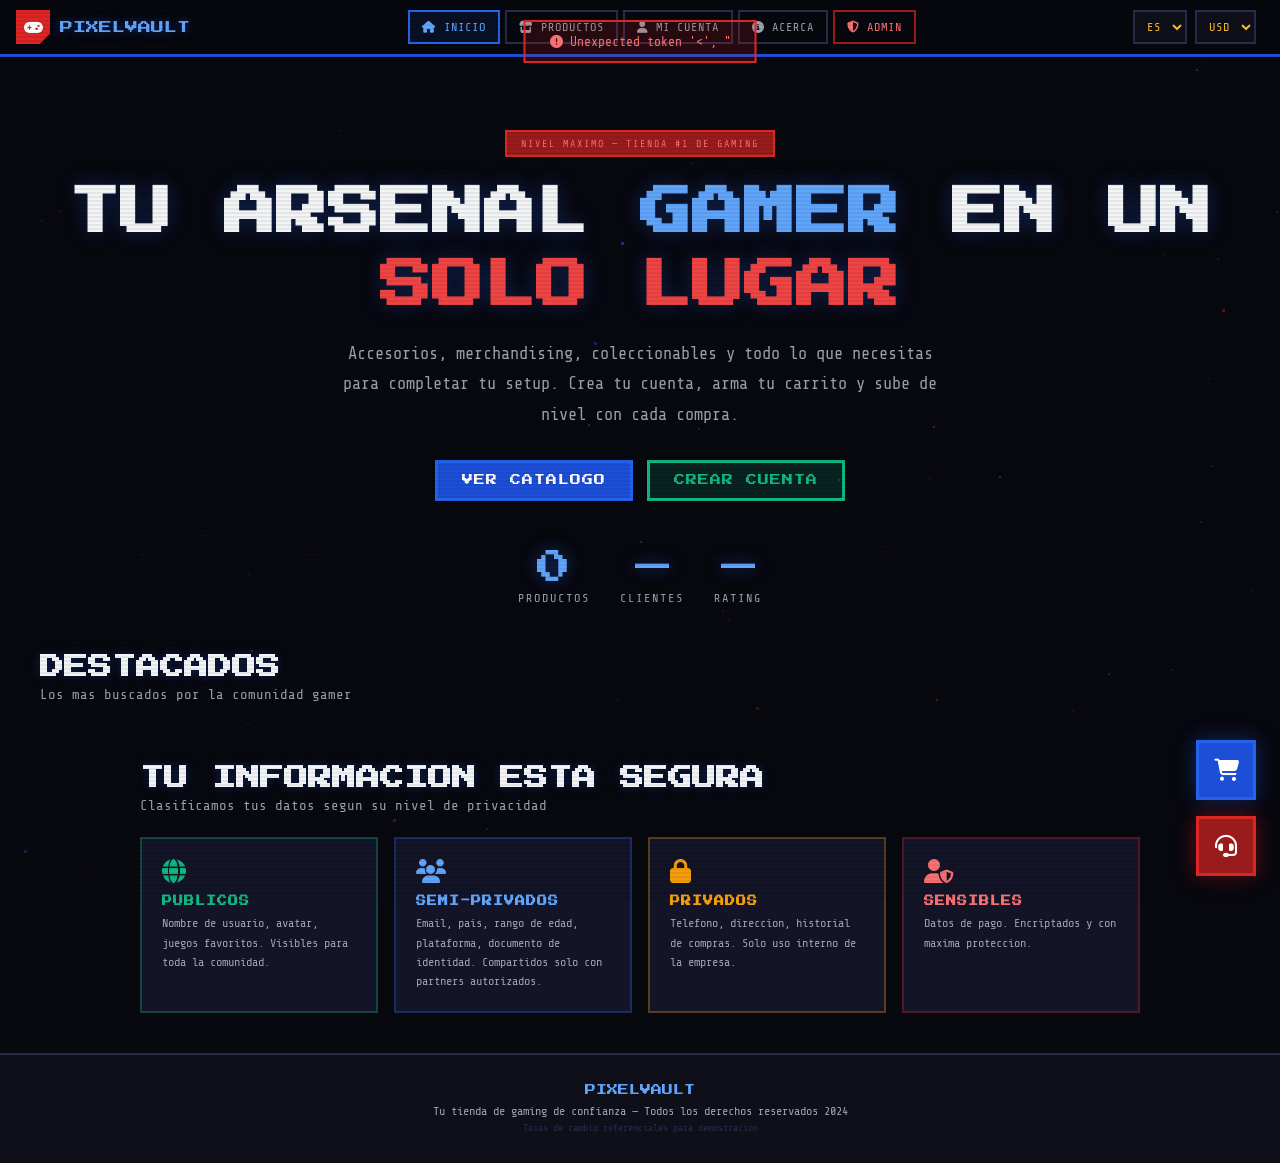
==== index.html @ 4f183993 "First Commit" ====
<!DOCTYPE html>
<html lang="es">
<head>
<meta charset="UTF-8">
<meta name="viewport" content="width=device-width, initial-scale=1.0">
<title>PixelVault — Gaming Merch Store</title>
<link href="https://fonts.googleapis.com/css2?family=Press+Start+2P&family=Share+Tech+Mono&display=swap" rel="stylesheet">
<link rel="stylesheet" href="https://cdnjs.cloudflare.com/ajax/libs/font-awesome/6.5.0/css/all.min.css">
<link rel="stylesheet" href="assets/css/styles.css">
</head>
<body data-page="home">

<canvas id="bgCanvas"></canvas>
<div class="scanlines"></div>

<!-- NAVEGACION -->
<nav>
  <div class="nav-inner">
    <div class="nav-logo" onclick="showSection('home')">
      <div class="nav-logo-icon"><i class="fas fa-gamepad"></i></div>
      <span class="nav-logo-text">PIXELVAULT</span>
    </div>
    <div class="nav-links">
      <button class="nav-btn active" onclick="showSection('home')" id="nav-home"><i class="fas fa-home"></i> <span data-i18n="nav_home">Inicio</span></button>
      <button class="nav-btn" onclick="showSection('products')" id="nav-products"><i class="fas fa-store"></i> <span data-i18n="nav_products">Productos</span></button>
      <button class="nav-btn" onclick="showSection('auth')" id="nav-auth"><i class="fas fa-user"></i> <span data-i18n="nav_account">Mi Cuenta</span></button>
      <button class="nav-btn" onclick="showSection('about')" id="nav-about"><i class="fas fa-circle-info"></i> <span data-i18n="nav_about">Acerca</span></button>
      <button class="nav-btn admin-btn" onclick="showSection('admin')" id="nav-admin"><i class="fas fa-shield-halved"></i> <span data-i18n="nav_admin">Admin</span></button>
    </div>
    <div class="nav-right">
      <select class="currency-select" id="langSelect" title="Idioma / Language" onchange="setLang(this.value)">
        <option value="es">ES</option>
        <option value="en">EN</option>
      </select>
      <select class="currency-select" id="currencySelect" title="Moneda de visualizacion" onchange="onCurrencyChange(this.value)"></select>
      <div id="navUserArea"></div>
    </div>
  </div>
</nav>

<!-- HOME -->
<section class="section active" id="sec-home">
  <div class="hero">
    <div class="hero-badge" data-i18n="hero_badge">NIVEL MAXIMO — TIENDA #1 DE GAMING</div>
    <h1><span data-i18n="hero_title_1">TU ARSENAL</span> <span class="blue" data-i18n="hero_title_gamer">GAMER</span> <span data-i18n="hero_title_2">EN UN</span> <span class="red" data-i18n="hero_title_solo">SOLO LUGAR</span></h1>
    <p class="hero-sub" data-i18n="hero_sub">Accesorios, merchandising, coleccionables y todo lo que necesitas para completar tu setup. Crea tu cuenta, arma tu carrito y sube de nivel con cada compra.</p>
    <div class="hero-actions">
      <button class="btn-primary" onclick="showSection('products')"><span data-i18n="hero_catalog">VER CATALOGO</span></button>
      <button class="btn-green" onclick="goToRegister()"><span data-i18n="hero_register">CREAR CUENTA</span></button>
    </div>
    <div class="stats-row">
      <div class="stat-item"><div class="stat-num" id="stat-products">0</div><div class="stat-label" data-i18n="stat_products">Productos</div></div>
      <div class="stat-item"><div class="stat-num" id="stat-clients">&mdash;</div><div class="stat-label" data-i18n="stat_clients">Clientes</div></div>
      <div class="stat-item"><div class="stat-num" id="stat-rating">&mdash;</div><div class="stat-label" data-i18n="stat_rating">Rating</div></div>
    </div>
  </div>
  <div class="featured">
    <h2 class="section-title" data-i18n="featured">DESTACADOS</h2>
    <p class="section-sub" data-i18n="featured_sub">Los mas buscados por la comunidad gamer</p>
    <div class="products-grid" id="featured-grid"></div>
  </div>
  <div class="privacy-section">
    <h2 class="section-title" data-i18n="privacy_title">TU INFORMACION ESTA SEGURA</h2>
    <p class="section-sub" data-i18n="privacy_sub">Clasificamos tus datos segun su nivel de privacidad</p>
    <div class="privacy-grid">
      <div class="privacy-card public"><div class="privacy-icon" style="color:#10B981;"><i class="fas fa-globe"></i></div><h4 data-i18n="privacy_public_t">PUBLICOS</h4><p data-i18n="privacy_public_d">Nombre de usuario, avatar, juegos favoritos. Visibles para toda la comunidad.</p></div>
      <div class="privacy-card semi"><div class="privacy-icon" style="color:var(--blue-g);"><i class="fas fa-users"></i></div><h4 data-i18n="privacy_semi_t">SEMI-PRIVADOS</h4><p data-i18n="privacy_semi_d">Email, pais, rango de edad, plataforma, documento de identidad. Compartidos solo con partners autorizados.</p></div>
      <div class="privacy-card private"><div class="privacy-icon" style="color:#F59E0B;"><i class="fas fa-lock"></i></div><h4 data-i18n="privacy_private_t">PRIVADOS</h4><p data-i18n="privacy_private_d">Telefono, direccion, historial de compras. Solo uso interno de la empresa.</p></div>
      <div class="privacy-card sensitive"><div class="privacy-icon" style="color:var(--red-g);"><i class="fas fa-user-shield"></i></div><h4 data-i18n="privacy_sensitive_t">SENSIBLES</h4><p data-i18n="privacy_sensitive_d">Datos de pago. Encriptados y con maxima proteccion.</p></div>
    </div>
  </div>
</section>

<!-- CARRITO FLOTANTE -->
<button class="cart-toggle" id="cartToggle" aria-label="Abrir carrito">
  <i class="fas fa-cart-shopping"></i>
  <span class="cart-badge" id="cartBadge" style="display:none;">0</span>
</button>
<div class="cart-window" id="cartWindow">
  <div class="cart-header">
    <h4><i class="fas fa-cart-shopping"></i> <span data-i18n="cart_title">MI CARRITO</span> <span class="items-count" id="cartCountLbl"></span></h4>
    <button class="chat-close" id="cartClose"><i class="fas fa-xmark"></i></button>
  </div>
  <div class="cart-body" id="cartBody"></div>
  <div class="cart-footer" id="cartFooter"></div>
</div>

<!-- CHATBOT -->
<button class="chat-toggle" id="chatToggle" aria-label="Abrir chat">
  <i class="fas fa-headset"></i>
  <div class="badge" id="chatBadge" style="display:none;">1</div>
</button>
<div class="chat-window" id="chatWindow" role="dialog">
  <div class="chat-header">
    <div class="chat-header-left">
      <div class="chat-avatar"><i class="fas fa-robot"></i></div>
      <div class="chat-header-info"><h4>VAULT-BOT</h4><p><i class="fas fa-circle" style="font-size:7px;color:#10B981;margin-right:4px;"></i><span data-i18n="chat_online">En linea</span></p></div>
    </div>
    <div class="chat-header-actions">
      <button class="chat-rate-btn" id="chatRateBtn" title="Calificar atencion"><i class="fas fa-star"></i></button>
      <button class="chat-close" id="chatClose"><i class="fas fa-xmark"></i></button>
    </div>
  </div>
  <div class="chat-messages" id="chatMessages"></div>
  <div class="rating-area" id="ratingArea"></div>
  <div class="chat-input-area">
    <input type="text" class="chat-input" id="chatInput" placeholder="Escribe tu mensaje..." autocomplete="off">
    <button class="chat-send" id="chatSend"><i class="fas fa-paper-plane"></i></button>
  </div>
</div>

<footer>
  <div class="footer-brand">PIXELVAULT</div>
  <p data-i18n="footer_slogan">Tu tienda de gaming de confianza — Todos los derechos reservados 2024</p>
  <p style="margin-top:4px;font-size:10px;color:var(--border);" data-i18n="footer_rates">Tasas de cambio referenciales para demostracion</p>
</footer>

<script src="assets/js/config.js"></script>
<script src="assets/js/api.js"></script>
<script src="assets/js/toast.js"></script>
<script src="assets/js/i18n.js"></script>
<script src="assets/js/storage.js"></script>
<script src="assets/js/currency.js"></script>
<script src="assets/js/auth.js"></script>
<script src="assets/js/navigation.js"></script>
<script src="assets/js/products.js"></script>
<script src="assets/js/cart.js"></script>
<script src="assets/js/profile.js"></script>
<script src="assets/js/chat.js"></script>
<script src="assets/js/admin.js"></script>
<script src="assets/js/background.js"></script>
<script src="assets/js/main.js"></script>
</body>
</html>
---- assets/css/styles.css ----
:root{
  --bg:#08080F;--bg2:#0F0F1A;--card:#141428;--card2:#1A1A35;
  --blue:#2563EB;--blue-d:#1D4ED8;--blue-l:#3B82F6;--blue-g:#60A5FA;
  --red:#DC2626;--red-d:#991B1B;--red-l:#EF4444;--red-g:#F87171;
  --cyan:#06B6D4;--txt:#D1D5DB;--txt-l:#F3F4F6;--txt-d:#9CA3AF;
  --border:#2A2A4A;--gold:#FBBF24;--green:#10B981;
}
*{margin:0;padding:0;box-sizing:border-box;}
html{scroll-behavior:smooth;}
body{font-family:'Share Tech Mono',monospace;background:var(--bg);color:var(--txt);overflow-x:hidden;min-height:100vh;}
h1,h2,h3,h4,.pixel-font{font-family:'Press Start 2P',cursive;}
::-webkit-scrollbar{width:8px;}
::-webkit-scrollbar-track{background:var(--bg2);}
::-webkit-scrollbar-thumb{background:var(--blue-d);}
::-webkit-scrollbar-thumb:hover{background:var(--blue);}

.scanlines{position:fixed;top:0;left:0;width:100%;height:100%;pointer-events:none;z-index:9998;
  background:repeating-linear-gradient(0deg,transparent,transparent 2px,rgba(0,0,0,.06) 2px,rgba(0,0,0,.06) 4px);}
#bgCanvas{position:fixed;top:0;left:0;width:100%;height:100%;z-index:0;pointer-events:none;}

/* NAV */
nav{position:fixed;top:0;left:0;right:0;z-index:100;background:rgba(8,8,15,.95);border-bottom:3px solid var(--blue-d);backdrop-filter:blur(10px);}
.nav-inner{max-width:1280px;margin:0 auto;display:flex;align-items:center;justify-content:space-between;padding:10px 16px;gap:10px;flex-wrap:wrap;}
.nav-logo{display:flex;align-items:center;gap:10px;cursor:pointer;flex-shrink:0;}
.nav-logo-icon{width:34px;height:34px;background:var(--red);display:flex;align-items:center;justify-content:center;clip-path:polygon(0 0,100% 0,100% 70%,70% 100%,0 100%);}
.nav-logo-icon i{color:#fff;font-size:15px;}
.nav-logo-text{font-family:'Press Start 2P',cursive;font-size:13px;color:var(--blue-g);text-shadow:0 0 10px rgba(37,99,235,.5);}
.nav-links{display:flex;gap:5px;align-items:center;flex-wrap:wrap;}
.nav-btn{background:transparent;border:2px solid var(--border);color:var(--txt-d);padding:8px 12px;font-family:'Share Tech Mono',monospace;font-size:12px;cursor:pointer;transition:all .2s;text-transform:uppercase;letter-spacing:1px;}
.nav-btn:hover,.nav-btn.active{border-color:var(--blue);color:var(--blue-g);background:rgba(37,99,235,.1);}
.nav-btn.admin-btn{border-color:var(--red-d);color:var(--red-g);}
.nav-btn.admin-btn:hover,.nav-btn.admin-btn.active{border-color:var(--red);background:rgba(220,38,38,.1);}
.nav-right{display:flex;align-items:center;gap:8px;flex-wrap:wrap;}
.currency-select{background:var(--bg2);border:2px solid var(--border);color:var(--gold);font-family:'Share Tech Mono',monospace;font-size:12px;padding:7px 8px;cursor:pointer;letter-spacing:1px;}
.currency-select:hover{border-color:var(--gold);}
.currency-select:focus{outline:none;border-color:var(--gold);}

.nav-user{position:relative;}
.nav-user-chip{display:flex;align-items:center;gap:8px;background:rgba(16,185,129,.08);border:2px solid var(--green);padding:5px 12px 5px 5px;cursor:pointer;transition:all .2s;}
.nav-user-chip:hover{background:rgba(16,185,129,.15);box-shadow:0 0 10px rgba(16,185,129,.2);}
.nav-user-avatar{width:28px;height:28px;background:var(--blue-d);border:2px solid var(--blue);display:flex;align-items:center;justify-content:center;font-family:'Press Start 2P',cursive;font-size:11px;color:var(--blue-g);}
.nav-user-name{font-size:12px;color:var(--green);letter-spacing:1px;}
.nav-user-arrow{font-size:10px;color:var(--txt-d);transition:transform .2s;}
.nav-user.open .nav-user-arrow{transform:rotate(180deg);}
.user-dropdown{position:absolute;top:calc(100% + 8px);right:0;background:var(--bg2);border:2px solid var(--green);min-width:200px;display:none;z-index:150;box-shadow:0 10px 30px rgba(0,0,0,.6);}
.nav-user.open .user-dropdown{display:block;animation:fadeIn .2s;}
.user-dropdown button{display:flex;align-items:center;gap:10px;width:100%;background:none;border:none;border-bottom:1px solid var(--border);color:var(--txt);padding:11px 14px;font-family:'Share Tech Mono',monospace;font-size:12px;cursor:pointer;letter-spacing:1px;transition:all .15s;text-align:left;}
.user-dropdown button:last-child{border-bottom:none;}
.user-dropdown button:hover{background:rgba(37,99,235,.1);color:var(--blue-g);padding-left:18px;}
.user-dropdown button i{width:16px;text-align:center;}
.user-dropdown button.danger:hover{background:rgba(220,38,38,.1);color:var(--red-g);}

/* SECTIONS */
.section{display:none;position:relative;z-index:1;min-height:100vh;padding:90px 16px 40px;}
.section.active{display:block;animation:fadeIn .3s ease;}
@keyframes fadeIn{from{opacity:0;}to{opacity:1;}}

/* HERO */
.hero{max-width:1200px;margin:0 auto;padding-top:40px;display:flex;flex-direction:column;align-items:center;text-align:center;}
.hero-badge{display:inline-block;background:var(--red-d);color:var(--red-g);font-size:10px;padding:6px 14px;letter-spacing:2px;text-transform:uppercase;margin-bottom:20px;border:2px solid var(--red);animation:blink 2s infinite;}
@keyframes blink{0%,100%{opacity:1;}50%{opacity:.6;}}
.hero h1{font-size:clamp(26px,5vw,52px);color:var(--txt-l);line-height:1.4;margin-bottom:16px;text-shadow:0 0 20px rgba(37,99,235,.3);}
.hero h1 span.blue{color:var(--blue-g);}
.hero h1 span.red{color:var(--red-l);}
.hero-sub{font-size:clamp(13px,2vw,17px);color:var(--txt-d);max-width:620px;margin-bottom:30px;line-height:1.8;}
.hero-actions{display:flex;gap:14px;flex-wrap:wrap;justify-content:center;margin-bottom:50px;}
.btn-primary{background:var(--blue-d);color:#fff;border:3px solid var(--blue);padding:12px 24px;font-family:'Press Start 2P',cursive;font-size:11px;cursor:pointer;transition:all .2s;text-transform:uppercase;letter-spacing:1px;}
.btn-primary:hover{background:var(--blue);box-shadow:0 0 20px rgba(37,99,235,.5);transform:translateY(-2px);}
.btn-primary:disabled{background:var(--border);border-color:var(--border);cursor:not-allowed;transform:none;box-shadow:none;}
.btn-secondary{background:transparent;color:var(--red-g);border:3px solid var(--red-d);padding:12px 24px;font-family:'Press Start 2P',cursive;font-size:11px;cursor:pointer;transition:all .2s;text-transform:uppercase;letter-spacing:1px;}
.btn-secondary:hover{background:rgba(220,38,38,.15);border-color:var(--red);transform:translateY(-2px);}
.btn-green{background:rgba(16,185,129,.15);color:var(--green);border:3px solid var(--green);padding:12px 24px;font-family:'Press Start 2P',cursive;font-size:11px;cursor:pointer;transition:all .2s;text-transform:uppercase;letter-spacing:1px;}
.btn-green:hover{background:rgba(16,185,129,.25);box-shadow:0 0 20px rgba(16,185,129,.3);transform:translateY(-2px);}

.stats-row{display:flex;gap:30px;flex-wrap:wrap;justify-content:center;margin-bottom:50px;}
.stat-item{text-align:center;}
.stat-num{font-family:'Press Start 2P',cursive;font-size:clamp(22px,3vw,34px);color:var(--blue-g);text-shadow:0 0 15px rgba(37,99,235,.5);}
.stat-label{font-size:12px;color:var(--txt-d);margin-top:6px;text-transform:uppercase;letter-spacing:2px;}

/* PRODUCTOS */
.featured{max-width:1200px;margin:0 auto;}
.section-title{font-size:clamp(16px,2.5vw,24px);color:var(--txt-l);margin-bottom:8px;text-shadow:0 0 10px rgba(37,99,235,.3);}
.section-sub{font-size:14px;color:var(--txt-d);margin-bottom:24px;}
.products-grid{display:grid;grid-template-columns:repeat(auto-fill,minmax(250px,1fr));gap:18px;}
.product-card{background:var(--card);border:2px solid var(--border);overflow:hidden;transition:all .3s;}
.product-card:hover{border-color:var(--blue);transform:translateY(-4px);box-shadow:0 8px 30px rgba(37,99,235,.2);}
.product-img{width:100%;height:170px;object-fit:cover;display:block;border-bottom:2px solid var(--border);}
.product-body{padding:14px;}
.product-cat{font-size:9px;color:var(--cyan);text-transform:uppercase;letter-spacing:2px;margin-bottom:6px;}
.product-name{font-family:'Press Start 2P',cursive;font-size:10px;color:var(--txt-l);margin-bottom:8px;line-height:1.5;min-height:42px;}
.product-price{font-size:17px;color:var(--red-g);font-weight:bold;margin-bottom:4px;}
.product-price small{font-size:10px;color:var(--txt-d);}
.product-stock{font-size:10px;margin-bottom:10px;letter-spacing:1px;}
.product-stock.in{color:var(--green);}
.product-stock.low{color:var(--gold);animation:blink 1.5s infinite;}
.product-stock.out{color:var(--red-g);}
.product-btn{width:100%;background:var(--blue-d);color:#fff;border:2px solid var(--blue);padding:8px;font-family:'Share Tech Mono',monospace;font-size:12px;cursor:pointer;transition:all .2s;text-transform:uppercase;letter-spacing:1px;}
.product-btn:hover:not(:disabled){background:var(--blue);box-shadow:0 0 10px rgba(37,99,235,.4);}
.product-btn:disabled{background:var(--border);border-color:var(--border);color:var(--txt-d);cursor:not-allowed;}

/* PRIVACY cards */
.privacy-section{max-width:1000px;margin:40px auto 0;}
.privacy-grid{display:grid;grid-template-columns:repeat(auto-fill,minmax(220px,1fr));gap:16px;margin-top:20px;}
.privacy-card{padding:20px;border:2px solid var(--border);background:var(--card);}
.privacy-card h4{font-size:10px;margin-bottom:8px;letter-spacing:1px;}
.privacy-card p{font-size:12px;color:var(--txt-d);line-height:1.6;}
.privacy-card.public h4{color:#10B981;}.privacy-card.public{border-color:rgba(16,185,129,.3);}
.privacy-card.semi h4{color:var(--blue-g);}.privacy-card.semi{border-color:rgba(37,99,235,.3);}
.privacy-card.private h4{color:#F59E0B;}.privacy-card.private{border-color:rgba(245,158,11,.3);}
.privacy-card.sensitive h4{color:var(--red-g);}.privacy-card.sensitive{border-color:rgba(220,38,38,.3);}
.privacy-icon{font-size:24px;margin-bottom:10px;}

/* FORM */
.form-section{max-width:700px;margin:0 auto;}
.form-group{margin-bottom:18px;}
.form-group label{display:block;font-size:12px;color:var(--txt-d);margin-bottom:6px;text-transform:uppercase;letter-spacing:1px;}
.form-group label .tag{font-size:9px;padding:2px 6px;margin-left:6px;display:inline-block;}
.tag.pub{background:rgba(16,185,129,.15);color:#10B981;border:1px solid rgba(16,185,129,.3);}
.tag.sem{background:rgba(37,99,235,.15);color:var(--blue-g);border:1px solid rgba(37,99,235,.3);}
.tag.pri{background:rgba(245,158,11,.15);color:#F59E0B;border:1px solid rgba(245,158,11,.3);}
.tag.sen{background:rgba(220,38,38,.15);color:var(--red-g);border:1px solid rgba(220,38,38,.3);}
.form-input{width:100%;background:var(--bg2);border:2px solid var(--border);color:var(--txt-l);padding:10px 14px;font-family:'Share Tech Mono',monospace;font-size:14px;transition:border-color .2s;}
.form-input:focus{outline:none;border-color:var(--blue);box-shadow:0 0 10px rgba(37,99,235,.2);}
.form-input::placeholder{color:var(--txt-d);opacity:.5;}
select.form-input{cursor:pointer;}
.form-row{display:grid;grid-template-columns:1fr 1fr;gap:14px;}
.form-check{display:flex;align-items:center;gap:8px;font-size:12px;color:var(--txt-d);cursor:pointer;}
.form-check input{accent-color:var(--blue);}

/* Campo de contrasena con boton mostrar/ocultar */
.pass-wrap{position:relative;}
.pass-wrap .form-input{padding-right:42px;}
.pass-toggle{position:absolute;top:50%;right:6px;transform:translateY(-50%);background:transparent;border:none;color:var(--txt-d);cursor:pointer;padding:8px;font-size:14px;transition:color .2s;}
.pass-toggle:hover{color:var(--blue-g);}

/* Indicador de fuerza de contrasena */
.strength{margin-top:8px;}
.strength-bar{height:6px;background:var(--border);width:0;transition:width .3s,background .3s;}
.strength-txt{display:block;font-size:10px;margin-top:3px;letter-spacing:1px;font-family:'Press Start 2P',cursive;color:var(--txt-d);}
.pass-hint{font-size:11px;color:var(--txt-d);margin-top:6px;line-height:1.4;}
.pass-hint.invalid{color:var(--red-g);}
.pass-hint.ok{color:var(--green);}

/* AUTH */
.auth-wrap{max-width:480px;margin:20px auto;}
.auth-tabs{display:flex;gap:8px;margin-bottom:24px;}
.auth-tab-btn{flex:1;background:transparent;border:2px solid var(--border);color:var(--txt-d);padding:12px;font-family:'Press Start 2P',cursive;font-size:10px;cursor:pointer;transition:all .2s;letter-spacing:1px;}
.auth-tab-btn.active{border-color:var(--blue);color:var(--blue-g);background:rgba(37,99,235,.1);box-shadow:0 0 12px rgba(37,99,235,.2);}
.auth-panel{display:none;}
.auth-panel.active{display:block;animation:fadeIn .25s;}
.auth-box{background:var(--card);border:2px solid var(--border);padding:26px;}
.auth-title{font-size:12px;color:var(--txt-l);margin-bottom:6px;letter-spacing:1px;}
.auth-sub{font-size:12px;color:var(--txt-d);margin-bottom:22px;line-height:1.7;}
.auth-error{color:var(--red-g);font-size:11px;margin-bottom:12px;display:none;border:1px solid var(--red-d);background:rgba(220,38,38,.08);padding:8px 12px;}

/* PERFIL */
.profile-wrap{max-width:1000px;margin:0 auto;}
.profile-header{display:flex;gap:22px;align-items:center;background:var(--card);border:2px solid var(--border);padding:26px;margin-bottom:24px;flex-wrap:wrap;}
.profile-avatar-big{width:84px;height:84px;background:var(--blue-d);border:3px solid var(--blue);display:flex;align-items:center;justify-content:center;font-family:'Press Start 2P',cursive;font-size:28px;color:var(--blue-g);flex-shrink:0;box-shadow:0 0 20px rgba(37,99,235,.3);}
.profile-head-info{flex:1;min-width:220px;}
.profile-head-info h2{font-size:16px;color:var(--txt-l);margin-bottom:6px;}
.profile-head-info .pmeta{font-size:12px;color:var(--txt-d);margin-bottom:4px;}
.profile-head-info .pmeta i{color:var(--cyan);width:18px;}
.level-box{min-width:200px;background:var(--bg2);border:2px solid var(--border);padding:14px;}
.level-box .lvl-title{font-family:'Press Start 2P',cursive;font-size:11px;color:var(--gold);margin-bottom:8px;}
.xp-bar-track{height:12px;background:var(--bg);border:1px solid var(--border);overflow:hidden;margin-bottom:6px;}
.xp-bar-fill{height:100%;background:linear-gradient(90deg,var(--red),var(--gold));transition:width .6s;}
.level-box .lvl-xp{font-size:10px;color:var(--txt-d);}
.profile-tabs{display:flex;gap:6px;flex-wrap:wrap;margin-bottom:20px;border-bottom:2px solid var(--border);padding-bottom:12px;}
.ptab-btn{background:transparent;border:2px solid var(--border);color:var(--txt-d);padding:9px 16px;font-family:'Share Tech Mono',monospace;font-size:12px;cursor:pointer;transition:all .2s;text-transform:uppercase;letter-spacing:1px;}
.ptab-btn.active{border-color:var(--green);color:var(--green);background:rgba(16,185,129,.08);}
.ptab-content{display:none;}
.ptab-content.active{display:block;animation:fadeIn .25s;}
.data-block{background:var(--card);border:2px solid var(--border);padding:20px;margin-bottom:16px;}
.data-block h4{font-size:10px;margin-bottom:14px;letter-spacing:2px;display:flex;align-items:center;gap:8px;}
.data-block h4 .dot{width:10px;height:10px;display:inline-block;}
.data-grid{display:grid;grid-template-columns:repeat(auto-fill,minmax(220px,1fr));gap:10px;}
.data-field{background:var(--bg2);border:1px solid var(--border);padding:10px 12px;}
.data-field .df-label{font-size:9px;color:var(--txt-d);text-transform:uppercase;letter-spacing:1px;margin-bottom:4px;}
.data-field .df-val{font-size:13px;color:var(--txt-l);word-break:break-all;}
.order-card{background:var(--card);border:2px solid var(--border);padding:16px;margin-bottom:14px;}
.order-head{display:flex;justify-content:space-between;flex-wrap:wrap;gap:8px;border-bottom:1px solid var(--border);padding-bottom:10px;margin-bottom:10px;}
.order-id{font-family:'Press Start 2P',cursive;font-size:10px;color:var(--gold);}
.order-date{font-size:11px;color:var(--txt-d);}
.order-total{text-align:right;}
.order-total .ot-val{font-size:16px;color:var(--red-g);font-weight:bold;}
.order-items{font-size:12px;color:var(--txt);line-height:1.9;}
.order-items .oi-qty{color:var(--cyan);}
.empty-state{text-align:center;color:var(--txt-d);padding:40px 20px;background:var(--card);border:2px dashed var(--border);}
.empty-state i{font-size:34px;color:var(--border);display:block;margin-bottom:12px;}
.empty-state p{font-size:13px;margin-bottom:16px;}

/* CARRITO FLOTANTE */
.cart-toggle{position:fixed;bottom:100px;right:24px;z-index:9999;width:60px;height:60px;background:var(--blue-d);border:3px solid var(--blue);color:#fff;font-size:22px;cursor:pointer;display:flex;align-items:center;justify-content:center;transition:all .3s;box-shadow:0 0 20px rgba(37,99,235,.4),0 4px 15px rgba(0,0,0,.5);}
.cart-toggle:hover{background:var(--blue);box-shadow:0 0 30px rgba(37,99,235,.6);transform:scale(1.08);}
.cart-badge{position:absolute;top:-8px;right:-8px;background:var(--red);color:#fff;font-size:10px;min-width:22px;height:22px;display:flex;align-items:center;justify-content:center;font-family:'Press Start 2P',cursive;border:2px solid var(--red-g);padding:0 3px;}
.cart-window{position:fixed;bottom:172px;right:24px;z-index:9999;width:400px;max-height:calc(100vh - 200px);background:var(--bg2);border:3px solid var(--blue-d);display:none;flex-direction:column;box-shadow:0 10px 50px rgba(0,0,0,.7),0 0 30px rgba(37,99,235,.15);}
.cart-window.visible{display:flex;animation:chatSlideUp .3s ease;}
@keyframes chatSlideUp{from{opacity:0;transform:translateY(20px);}to{opacity:1;transform:translateY(0);}}
.cart-header{background:var(--card);border-bottom:2px solid var(--blue-d);padding:12px 16px;display:flex;align-items:center;justify-content:space-between;flex-shrink:0;}
.cart-header h4{font-size:11px;color:var(--blue-g);letter-spacing:1px;}
.cart-header .items-count{font-size:10px;color:var(--txt-d);margin-left:8px;}
.cart-body{flex:1;overflow-y:auto;min-height:120px;}
.cart-footer{border-top:2px solid var(--border);background:var(--card);padding:14px;flex-shrink:0;}
.cart-total-row{display:flex;justify-content:space-between;align-items:center;margin-bottom:12px;}
.cart-total-row .ct-label{font-size:12px;color:var(--txt-d);text-transform:uppercase;letter-spacing:1px;}
.cart-total-row .ct-val{font-family:'Press Start 2P',cursive;font-size:14px;color:var(--red-g);font-weight:bold;}
.cart-item{display:flex;gap:10px;padding:12px 14px;border-bottom:1px solid var(--border);align-items:center;}
.cart-item:last-child{border-bottom:none;}
.cart-item-img{width:54px;height:54px;object-fit:cover;border:1px solid var(--border);flex-shrink:0;}
.cart-item-info{flex:1;min-width:0;}
.cart-item-name{font-size:11px;color:var(--txt-l);line-height:1.4;margin-bottom:4px;font-family:'Press Start 2P',cursive;}
.cart-item-price{font-size:11px;color:var(--red-g);}
.cart-item-subtotal{font-size:12px;color:var(--gold);font-weight:bold;margin-top:3px;}
.qty-controls{display:flex;align-items:center;gap:6px;}
.qty-btn{width:24px;height:24px;background:var(--bg);border:2px solid var(--border);color:var(--blue-g);cursor:pointer;font-size:12px;display:flex;align-items:center;justify-content:center;transition:all .15s;}
.qty-btn:hover:not(:disabled){border-color:var(--blue);background:rgba(37,99,235,.15);}
.qty-btn:disabled{opacity:.3;cursor:not-allowed;}
.qty-num{font-size:13px;color:var(--txt-l);min-width:22px;text-align:center;}
.cart-item-remove{background:none;border:none;color:var(--txt-d);cursor:pointer;font-size:14px;padding:6px;transition:color .2s;}
.cart-item-remove:hover{color:var(--red-l);}
.cart-msg{text-align:center;padding:36px 20px;color:var(--txt-d);}
.cart-msg i{font-size:34px;color:var(--border);display:block;margin-bottom:14px;}
.cart-msg p{font-size:12px;margin-bottom:16px;line-height:1.7;}
.checkout-summary{padding:16px;background:var(--bg2);margin:12px;border:1px solid var(--border);}
.checkout-summary h5{font-size:10px;color:var(--blue-g);margin-bottom:12px;letter-spacing:2px;font-family:'Press Start 2P',cursive;}
.co-row{display:flex;justify-content:space-between;font-size:12px;padding:5px 0;border-bottom:1px dashed var(--border);}
.co-row:last-child{border:none;}
.co-row b{color:var(--txt-l);}
.success-panel{text-align:center;padding:36px 24px;}
.success-panel .sp-icon{font-size:44px;color:var(--green);margin-bottom:16px;animation:glowPulse 2s infinite;}
.success-panel h4{font-size:13px;color:var(--green);margin-bottom:12px;letter-spacing:1px;}
.success-panel .order-code{font-family:'Press Start 2P',cursive;font-size:13px;color:var(--gold);background:var(--bg2);border:2px solid var(--gold);display:inline-block;padding:10px 18px;margin:12px 0;}
.success-panel p{font-size:12px;color:var(--txt-d);line-height:1.8;margin-bottom:16px;}
.stock-limit-note{font-size:10px;color:var(--gold);margin-top:3px;}

/* CHATBOT */
.chat-toggle{position:fixed;bottom:24px;right:24px;z-index:9999;width:60px;height:60px;background:var(--red-d);border:3px solid var(--red);color:#fff;font-size:22px;cursor:pointer;display:flex;align-items:center;justify-content:center;transition:all .3s;box-shadow:0 0 20px rgba(220,38,38,.4),0 4px 15px rgba(0,0,0,.5);}
.chat-toggle:hover{background:var(--red);box-shadow:0 0 30px rgba(220,38,38,.6);transform:scale(1.08);}
.chat-toggle .badge{position:absolute;top:-8px;right:-8px;background:var(--blue);color:#fff;font-size:9px;width:20px;height:20px;display:flex;align-items:center;justify-content:center;font-family:'Press Start 2P',cursive;border:2px solid var(--blue-g);animation:badgePulse 1.5s infinite;}
@keyframes badgePulse{0%,100%{transform:scale(1);}50%{transform:scale(1.2);}}
.chat-window{position:fixed;bottom:96px;right:24px;z-index:9999;width:380px;height:540px;background:var(--bg2);border:3px solid var(--blue-d);display:none;flex-direction:column;box-shadow:0 10px 50px rgba(0,0,0,.7);}
.chat-window.visible{display:flex;animation:chatSlideUp .3s ease;}
.chat-header{background:var(--card);border-bottom:2px solid var(--blue-d);padding:10px 14px;display:flex;align-items:center;justify-content:space-between;flex-shrink:0;gap:8px;}
.chat-header-left{display:flex;align-items:center;gap:10px;min-width:0;}
.chat-avatar{width:32px;height:32px;background:var(--blue-d);border:2px solid var(--blue);display:flex;align-items:center;justify-content:center;font-size:14px;color:var(--blue-g);flex-shrink:0;}
.chat-header-info h4{font-size:10px;color:var(--blue-g);letter-spacing:1px;}
.chat-header-info p{font-size:10px;color:#10B981;}
.chat-header-actions{display:flex;gap:6px;align-items:center;}
.chat-rate-btn{background:var(--bg);border:2px solid var(--border);color:var(--txt-d);width:34px;height:34px;cursor:pointer;font-size:15px;display:flex;align-items:center;justify-content:center;transition:all .2s;}
.chat-rate-btn:hover{border-color:var(--gold);color:var(--gold);transform:scale(1.1);}
.chat-rate-btn.rated{border-color:var(--gold);color:var(--gold);box-shadow:0 0 8px rgba(251,191,36,.4);}
.chat-close{background:var(--bg);border:2px solid var(--border);color:var(--txt-d);cursor:pointer;font-size:14px;width:34px;height:34px;transition:all .2s;}
.chat-close:hover{color:var(--red-g);border-color:var(--red);}
.chat-messages{flex:1;overflow-y:auto;padding:16px;display:flex;flex-direction:column;gap:12px;min-height:0;}
.chat-msg{max-width:85%;padding:10px 14px;font-size:13px;line-height:1.5;word-wrap:break-word;}
.chat-msg.bot{align-self:flex-start;background:var(--card);border:1px solid var(--border);color:var(--txt);}
.chat-msg.user{align-self:flex-end;background:var(--blue-d);border:1px solid var(--blue);color:#fff;}
.chat-msg .time{font-size:9px;color:var(--txt-d);margin-top:4px;display:block;}
.rating-area{display:none;border-top:2px solid var(--border);background:var(--card);flex-shrink:0;}
.rating-area.expanded{display:block;}
.rating-inner{padding:12px;text-align:center;}
.rating-inner p{font-size:11px;color:var(--txt-d);margin-bottom:8px;}
.rating-who{font-size:10px;margin-bottom:8px;color:var(--txt-d);}
.rating-who b{color:var(--green);}
.stars{display:flex;justify-content:center;gap:6px;margin-bottom:10px;}
.stars i{font-size:24px;color:var(--border);cursor:pointer;transition:all .15s;}
.stars i.active{color:var(--gold);text-shadow:0 0 8px rgba(251,191,36,.5);}
.stars i:hover{transform:scale(1.25);}
.rating-comment{width:100%;background:var(--bg);border:1px solid var(--border);color:var(--txt-l);padding:6px 10px;font-family:'Share Tech Mono',monospace;font-size:11px;resize:none;height:48px;margin-bottom:8px;}
.btn-rate{background:var(--red-d);border:2px solid var(--red);color:#fff;padding:8px 18px;font-family:'Press Start 2P',cursive;font-size:9px;cursor:pointer;transition:all .2s;}
.btn-rate:hover{background:var(--red);box-shadow:0 0 10px rgba(220,38,38,.4);}
.rating-note{font-size:9px;color:var(--txt-d);margin-top:8px;display:block;}
.rating-done{padding:18px 14px;text-align:center;}
.rating-done .done-icon{font-size:28px;color:#10B981;margin-bottom:10px;}
.rating-done h5{font-family:'Press Start 2P',cursive;font-size:10px;color:#10B981;margin-bottom:10px;}
.rating-done .done-stars{color:var(--gold);font-size:18px;margin-bottom:8px;letter-spacing:3px;}
.rating-done p{font-size:11px;color:var(--txt-d);line-height:1.6;}
.chat-input-area{border-top:2px solid var(--border);padding:10px;display:flex;gap:8px;background:var(--card);flex-shrink:0;}
.chat-input{flex:1;background:var(--bg);border:2px solid var(--border);color:var(--txt-l);padding:8px 12px;font-family:'Share Tech Mono',monospace;font-size:13px;}
.chat-input:focus{outline:none;border-color:var(--blue);}
.chat-send{background:var(--blue-d);border:2px solid var(--blue);color:#fff;padding:8px 14px;cursor:pointer;font-size:14px;}
.chat-send:hover{background:var(--blue);}

/* ABOUT */
.about-wrap{max-width:1000px;margin:0 auto;padding-top:20px;}
.about-hero{text-align:center;padding:40px 24px;border:2px solid var(--border);background:var(--card);margin-bottom:30px;}
.about-hero h2{font-size:clamp(18px,3vw,28px);color:var(--txt-l);margin-bottom:14px;}
.about-hero h2 span{color:var(--red-l);}
.about-hero p{font-size:14px;color:var(--txt-d);max-width:650px;margin:0 auto;line-height:1.9;}
.about-grid{display:grid;grid-template-columns:repeat(auto-fill,minmax(290px,1fr));gap:16px;margin-bottom:40px;}
.about-card{background:var(--card);border:2px solid var(--border);padding:22px;}
.about-card h4{font-size:11px;color:var(--blue-g);margin-bottom:12px;letter-spacing:1px;}
.about-card p{font-size:13px;color:var(--txt-d);line-height:1.8;}
.about-card i{font-size:24px;margin-bottom:12px;color:var(--red-l);}
.founder{display:flex;align-items:center;gap:12px;margin-bottom:10px;padding:10px;border:1px solid var(--border);background:var(--bg2);}
.founder-avatar{width:40px;height:40px;background:var(--blue-d);border:2px solid var(--blue);display:flex;align-items:center;justify-content:center;font-family:'Press Start 2P',cursive;font-size:14px;color:var(--blue-g);flex-shrink:0;}
.founder.f2 .founder-avatar{background:var(--red-d);border-color:var(--red);color:var(--red-g);}
.founder-info b{font-size:13px;color:var(--txt-l);display:block;}
.founder-info span{font-size:11px;color:var(--txt-d);}
.guide-section{margin-bottom:40px;}
.steps-grid{display:grid;grid-template-columns:repeat(auto-fill,minmax(280px,1fr));gap:16px;}
.step-card{background:var(--card);border:2px solid var(--border);padding:20px;transition:all .2s;}
.step-card:hover{border-color:var(--blue);transform:translateY(-3px);}
.step-num{font-family:'Press Start 2P',cursive;color:var(--red-l);font-size:22px;margin-bottom:12px;display:block;}
.step-card h4{font-size:10px;color:var(--txt-l);margin-bottom:10px;letter-spacing:1px;}
.step-card p{font-size:12px;color:var(--txt-d);line-height:1.7;}
.step-card .step-hint{margin-top:10px;font-size:11px;color:var(--cyan);display:block;}
.contact-box{background:var(--card);border:2px solid var(--border);padding:24px;margin-bottom:30px;}
.contact-row{display:flex;align-items:center;gap:12px;padding:10px 0;border-bottom:1px solid var(--border);font-size:13px;}
.contact-row:last-child{border-bottom:none;}
.contact-row i{color:var(--blue-g);width:22px;text-align:center;}
.contact-row b{color:var(--txt-d);font-weight:normal;width:110px;flex-shrink:0;}

/* ADMIN */
.admin-login{max-width:400px;margin:60px auto;text-align:center;}
.admin-login h2{font-size:18px;color:var(--red-g);margin-bottom:20px;}
.admin-dashboard{max-width:1100px;margin:20px auto;}
.dash-header{display:flex;align-items:center;justify-content:space-between;margin-bottom:24px;flex-wrap:wrap;gap:16px;}
.dash-header h2{font-size:16px;color:var(--red-g);}
.dash-date{font-size:12px;color:var(--txt-d);background:var(--card);border:1px solid var(--border);padding:6px 12px;}
.admin-tabs{display:flex;gap:6px;flex-wrap:wrap;margin-bottom:24px;border-bottom:2px solid var(--border);padding-bottom:12px;}
.admin-tab-btn{background:transparent;border:2px solid var(--border);color:var(--txt-d);padding:10px 16px;font-family:'Share Tech Mono',monospace;font-size:12px;cursor:pointer;transition:all .2s;text-transform:uppercase;letter-spacing:1px;}
.admin-tab-btn.active{border-color:var(--red);color:var(--red-g);background:rgba(220,38,38,.1);}
.admin-tab-content{display:none;}
.admin-tab-content.active{display:block;}
.dash-cards{display:grid;grid-template-columns:repeat(auto-fill,minmax(200px,1fr));gap:14px;margin-bottom:24px;}
.dash-card{background:var(--card);border:2px solid var(--border);padding:18px;text-align:center;transition:all .2s;}
.dash-card:hover{border-color:var(--blue);}
.dash-card i{font-size:24px;margin-bottom:8px;}
.dash-card .val{font-family:'Press Start 2P',cursive;font-size:20px;color:var(--blue-g);margin-bottom:4px;}
.dash-card .lbl{font-size:9px;color:var(--txt-d);text-transform:uppercase;letter-spacing:1px;}
.report-section{background:var(--card);border:2px solid var(--border);padding:24px;margin-bottom:20px;}
.report-section h3{font-size:12px;color:var(--blue-g);margin-bottom:16px;letter-spacing:2px;border-bottom:2px solid var(--border);padding-bottom:10px;}
.report-table{width:100%;border-collapse:collapse;font-size:12px;}
.report-table th{text-align:left;padding:8px 10px;background:var(--bg2);color:var(--blue-g);border:1px solid var(--border);text-transform:uppercase;letter-spacing:1px;font-size:10px;}
.report-table td{padding:8px 10px;border:1px solid var(--border);color:var(--txt);}
.report-h4{font-size:12px;color:var(--txt-l);margin:20px 0 12px;font-family:'Press Start 2P',cursive;}
.rating-bars{display:flex;flex-direction:column;gap:8px;margin-top:12px;}
.rating-bar-row{display:flex;align-items:center;gap:10px;font-size:12px;}
.rating-bar-row .stars-label{width:50px;color:var(--txt-d);flex-shrink:0;}
.rating-bar-track{flex:1;height:16px;background:var(--bg);border:1px solid var(--border);overflow:hidden;}
.rating-bar-fill{height:100%;transition:width .5s;}
.admin-suggestions{background:rgba(6,182,212,.05);border:2px solid rgba(6,182,212,.2);padding:16px;margin-top:16px;}
.admin-suggestions h4{font-size:10px;color:var(--cyan);margin-bottom:10px;letter-spacing:2px;}
.admin-suggestions li{font-size:12px;color:var(--txt);margin-bottom:6px;padding-left:16px;position:relative;list-style:none;}
.admin-suggestions li::before{content:'>';position:absolute;left:0;color:var(--cyan);font-family:'Press Start 2P',cursive;font-size:8px;}
.privacy-tabs{display:flex;gap:6px;flex-wrap:wrap;margin-bottom:16px;}
.privacy-tab-btn{background:transparent;border:2px solid var(--border);color:var(--txt-d);padding:8px 14px;font-family:'Share Tech Mono',monospace;font-size:11px;cursor:pointer;transition:all .2s;text-transform:uppercase;}
.privacy-tab-btn[data-level="public"].active{border-color:#10B981;color:#10B981;background:rgba(16,185,129,.1);}
.privacy-tab-btn[data-level="semi"].active{border-color:var(--blue);color:var(--blue-g);background:rgba(37,99,235,.1);}
.privacy-tab-btn[data-level="private"].active{border-color:#F59E0B;color:#F59E0B;background:rgba(245,158,11,.1);}
.privacy-tab-btn[data-level="sensitive"].active{border-color:var(--red);color:var(--red-g);background:rgba(220,38,38,.1);}
.data-warning{background:rgba(220,38,38,.08);border:2px solid rgba(220,38,38,.35);padding:14px 16px;margin-bottom:16px;display:flex;gap:12px;align-items:flex-start;}
.data-warning i{color:var(--red-g);font-size:18px;margin-top:2px;}
.data-warning p{font-size:11px;color:var(--txt);line-height:1.6;}
.data-info{background:rgba(37,99,235,.08);border:2px solid rgba(37,99,235,.25);padding:14px 16px;margin-bottom:16px;font-size:11px;color:var(--txt);line-height:1.6;}
.reveal-btn{background:var(--bg);border:1px solid var(--border);color:var(--cyan);font-size:9px;padding:3px 8px;cursor:pointer;font-family:'Share Tech Mono',monospace;margin-left:6px;}
.reveal-btn:hover{border-color:var(--cyan);}
.sens-val{color:var(--red-g);}
.masked{color:var(--txt-d);letter-spacing:2px;}

/* TOAST */
.toast{position:fixed;top:20px;left:50%;transform:translateX(-50%);z-index:99999;padding:12px 24px;font-size:13px;border:2px solid;animation:toastIn .4s ease;max-width:90%;text-align:center;background:var(--bg2);}
.toast.success{background:rgba(16,185,129,.15);border-color:#10B981;color:#10B981;}
.toast.error{background:rgba(220,38,38,.15);border-color:var(--red);color:var(--red-g);}
.toast.info{background:rgba(37,99,235,.15);border-color:var(--blue);color:var(--blue-g);}
@keyframes toastIn{from{opacity:0;transform:translateX(-50%) translateY(-20px);}to{opacity:1;transform:translateX(-50%) translateY(0);}}
.toast.out{animation:toastOut .3s ease forwards;}
@keyframes toastOut{to{opacity:0;transform:translateX(-50%) translateY(-20px);}}
@keyframes glowPulse{0%,100%{text-shadow:0 0 10px rgba(16,185,129,.4);}50%{text-shadow:0 0 25px rgba(16,185,129,.8);}}

footer{position:relative;z-index:1;border-top:2px solid var(--border);padding:30px 20px;text-align:center;background:var(--bg2);}
footer p{font-size:12px;color:var(--txt-d);}
footer .footer-brand{font-family:'Press Start 2P',cursive;font-size:11px;color:var(--blue-g);margin-bottom:8px;}

@media(max-width:768px){
  .nav-btn{padding:6px 8px;font-size:11px;}
  .form-row{grid-template-columns:1fr;}
  .chat-window{width:calc(100vw - 48px);right:24px;height:480px;}
  .cart-window{width:calc(100vw - 40px);right:20px;}
  .dash-cards{grid-template-columns:1fr 1fr;}
  .steps-grid,.about-grid{grid-template-columns:1fr;}
  .nav-user-name{display:none;}
  .profile-header{gap:14px;}
}
@media(max-width:480px){
  .nav-btn span{display:none;}
  .products-grid{grid-template-columns:1fr;}
  .dash-cards{grid-template-columns:1fr;}
  .chat-window{width:calc(100vw - 32px);right:16px;bottom:90px;height:460px;}
  .chat-toggle{bottom:16px;right:16px;width:52px;height:52px;font-size:20px;}
  .cart-toggle{bottom:84px;right:16px;width:52px;height:52px;font-size:20px;}
  .cart-window{bottom:150px;right:16px;}
}
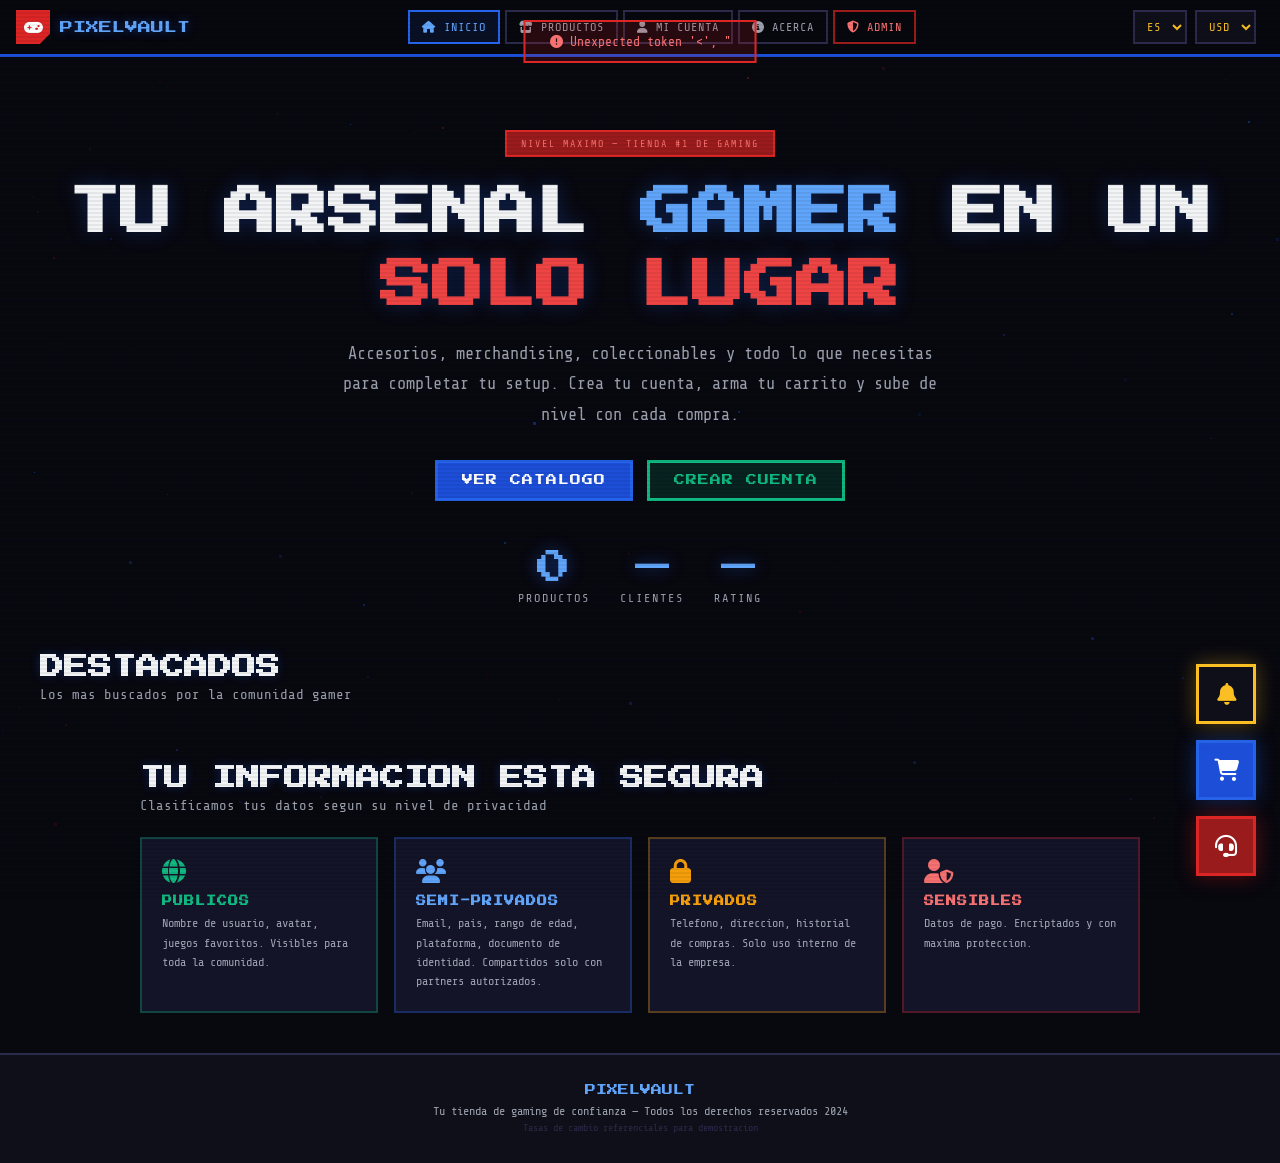
==== commit 2049ebff: "3 n8n implementation FULL" ====
--- a/index.html
+++ b/index.html
@@ -85,6 +85,22 @@
   <div class="cart-footer" id="cartFooter"></div>
 </div>
 
+<!-- NOTIFICACIONES (recordatorios de carrito) -->
+<div class="notif-toggle" id="notifToggle" role="button" tabindex="0" aria-label="Notificaciones">
+  <i class="fas fa-bell"></i>
+  <span class="notif-badge" id="notifBadge" style="display:none;">0</span>
+</div>
+<div class="notif-window" id="notifWindow" role="dialog">
+  <div class="notif-header">
+    <h4><i class="fas fa-bell"></i> <span data-i18n="notif_title">Notificaciones</span></h4>
+    <div style="display:flex;align-items:center;gap:6px;">
+      <button class="notif-mark-all" id="notifMarkAll" data-i18n="notif_mark_all">Marcar leidas</button>
+      <button class="chat-close" id="notifClose"><i class="fas fa-xmark"></i></button>
+    </div>
+  </div>
+  <div class="notif-body" id="notifBody"></div>
+</div>
+
 <!-- CHATBOT -->
 <button class="chat-toggle" id="chatToggle" aria-label="Abrir chat">
   <i class="fas fa-headset"></i>
@@ -129,6 +145,7 @@
 <script src="assets/js/chat.js"></script>
 <script src="assets/js/admin.js"></script>
 <script src="assets/js/background.js"></script>
+<script src="assets/js/notifications.js"></script>
 <script src="assets/js/main.js"></script>
 </body>
 </html>
--- a/assets/css/styles.css
+++ b/assets/css/styles.css
@@ -186,6 +186,48 @@
 .order-total .ot-val{font-size:16px;color:var(--red-g);font-weight:bold;}
 .order-items{font-size:12px;color:var(--txt);line-height:1.9;}
 .order-items .oi-qty{color:var(--cyan);}
+/* PERFIL - MIS PEDIDOS (dashboard, filtros, tarjetas) */
+.orders-stats{display:grid;grid-template-columns:repeat(auto-fit,minmax(150px,1fr));gap:12px;margin-bottom:16px;}
+.ostat{background:var(--card);border:2px solid var(--border);padding:14px;display:flex;align-items:center;gap:12px;min-width:0;}
+.ostat-ico{width:40px;height:40px;flex-shrink:0;display:flex;align-items:center;justify-content:center;font-size:16px;border:2px solid var(--border);}
+.ostat-ico.gold{color:var(--gold);border-color:var(--gold);background:rgba(251,191,36,.08);}
+.ostat-ico.green{color:var(--green);border-color:var(--green);background:rgba(16,185,129,.08);}
+.ostat-ico.blue{color:var(--blue-g);border-color:var(--blue-l);background:rgba(37,99,235,.08);}
+.ostat-val{font-family:'Press Start 2P',cursive;font-size:12px;color:var(--txt-l);word-break:break-word;}
+.ostat-lbl{font-size:9px;color:var(--txt-d);text-transform:uppercase;letter-spacing:1px;margin-top:4px;}
+.orders-filters{display:flex;flex-wrap:wrap;gap:8px;margin-bottom:16px;}
+.ofilter{background:var(--bg2);border:2px solid var(--border);color:var(--txt-d);font-family:'Share Tech Mono',monospace;font-size:11px;padding:7px 12px;cursor:pointer;transition:all .2s;text-transform:uppercase;letter-spacing:.5px;}
+.ofilter:hover{border-color:var(--blue);color:var(--blue-g);}
+.ofilter.active{border-color:var(--gold);color:var(--gold);background:rgba(251,191,36,.08);}
+.order-head-right{display:flex;flex-direction:column;align-items:flex-end;gap:8px;text-align:right;}
+.order-status{font-family:'Press Start 2P',cursive;font-size:8px;padding:6px 9px;border:2px solid var(--txt-d);color:var(--txt-d);display:inline-flex;align-items:center;gap:6px;white-space:nowrap;}
+.order-status.pendiente{color:var(--gold);border-color:var(--gold);}
+.order-status.procesando{color:var(--blue-g);border-color:var(--blue-l);}
+.order-status.enviado{color:var(--cyan);border-color:var(--cyan);}
+.order-status.entregado{color:var(--green);border-color:var(--green);}
+.order-status.cancelado{color:var(--red-g);border-color:var(--red-g);}
+.order-copy{background:transparent;border:none;color:var(--txt-d);cursor:pointer;font-size:11px;padding:0 2px;transition:color .2s;}
+.order-copy:hover{color:var(--cyan);}
+.order-progress{display:flex;align-items:flex-start;margin:16px 0 6px;}
+.ostep{flex:1;display:flex;flex-direction:column;align-items:center;gap:6px;position:relative;}
+.ostep::before{content:'';position:absolute;top:14px;left:-50%;width:100%;height:2px;background:var(--border);}
+.ostep:first-child::before{display:none;}
+.ostep.done::before,.ostep.active::before{background:var(--green);}
+.odot{position:relative;z-index:1;width:28px;height:28px;border-radius:50%;border:2px solid var(--border);background:var(--bg);display:flex;align-items:center;justify-content:center;font-size:11px;color:var(--txt-d);}
+.ostep.done .odot{border-color:var(--green);color:var(--green);background:rgba(16,185,129,.1);}
+.ostep.active .odot{border-color:var(--green);color:var(--green);box-shadow:0 0 0 4px rgba(16,185,129,.15);}
+.olabel{font-size:9px;color:var(--txt-d);text-align:center;text-transform:uppercase;letter-spacing:.5px;}
+.ostep.done .olabel,.ostep.active .olabel{color:var(--txt);}
+.order-cancelled{display:flex;align-items:center;gap:8px;color:var(--red-g);font-size:12px;background:rgba(220,38,38,.08);border:2px solid var(--red-d);padding:10px 12px;margin:14px 0 4px;}
+.order-items-toggle{display:inline-flex;align-items:center;gap:8px;font-size:12px;color:var(--cyan);cursor:pointer;padding:8px 0 4px;user-select:none;}
+.order-items-toggle:hover{color:var(--blue-g);}
+.order-items-list{padding-top:4px;}
+.oitem{display:grid;grid-template-columns:1fr auto auto auto;gap:12px;align-items:center;padding:8px 0;border-bottom:1px dashed var(--border);font-size:12px;}
+.oitem:last-child{border-bottom:none;}
+.oitem-name{color:var(--txt);}
+.oitem-qty{color:var(--cyan);}
+.oitem-price{color:var(--txt-d);}
+.oitem-sub{color:var(--gold);font-weight:bold;min-width:70px;text-align:right;}
 .empty-state{text-align:center;color:var(--txt-d);padding:40px 20px;background:var(--card);border:2px dashed var(--border);}
 .empty-state i{font-size:34px;color:var(--border);display:block;margin-bottom:12px;}
 .empty-state p{font-size:13px;margin-bottom:16px;}
@@ -196,12 +238,38 @@
 .cart-badge{position:absolute;top:-8px;right:-8px;background:var(--red);color:#fff;font-size:10px;min-width:22px;height:22px;display:flex;align-items:center;justify-content:center;font-family:'Press Start 2P',cursive;border:2px solid var(--red-g);padding:0 3px;}
 .cart-window{position:fixed;bottom:172px;right:24px;z-index:9999;width:400px;max-height:calc(100vh - 200px);background:var(--bg2);border:3px solid var(--blue-d);display:none;flex-direction:column;box-shadow:0 10px 50px rgba(0,0,0,.7),0 0 30px rgba(37,99,235,.15);}
 .cart-window.visible{display:flex;animation:chatSlideUp .3s ease;}
+body.has-notif .cart-window{bottom:248px;max-height:calc(100vh - 280px);}
 @keyframes chatSlideUp{from{opacity:0;transform:translateY(20px);}to{opacity:1;transform:translateY(0);}}
 .cart-header{background:var(--card);border-bottom:2px solid var(--blue-d);padding:12px 16px;display:flex;align-items:center;justify-content:space-between;flex-shrink:0;}
 .cart-header h4{font-size:11px;color:var(--blue-g);letter-spacing:1px;}
 .cart-header .items-count{font-size:10px;color:var(--txt-d);margin-left:8px;}
 .cart-body{flex:1;overflow-y:auto;min-height:120px;}
 .cart-footer{border-top:2px solid var(--border);background:var(--card);padding:14px;flex-shrink:0;}
+
+/* NOTIFICACIONES (campanita de recordatorios de carrito) */
+.notif-toggle{position:fixed;bottom:176px;right:24px;z-index:9999;width:60px;height:60px;background:var(--bg2);border:3px solid var(--gold);color:var(--gold);font-size:22px;cursor:pointer;display:flex;align-items:center;justify-content:center;transition:all .3s;box-shadow:0 0 20px rgba(251,191,36,.35),0 4px 15px rgba(0,0,0,.5);}
+.notif-toggle:hover{background:var(--gold);color:var(--bg);box-shadow:0 0 30px rgba(251,191,36,.6);transform:scale(1.08);}
+.notif-badge{position:absolute;top:-8px;right:-8px;background:var(--red);color:#fff;font-size:10px;min-width:22px;height:22px;display:flex;align-items:center;justify-content:center;font-family:'Press Start 2P',cursive;border:2px solid var(--red-g);padding:0 3px;animation:badgePulse 1.5s infinite;}
+.notif-toggle.ring{animation:notifRing .6s ease;}
+.notif-window{position:fixed;bottom:248px;right:24px;z-index:9999;width:380px;max-height:calc(100vh - 280px);background:var(--bg2);border:3px solid var(--gold);display:none;flex-direction:column;box-shadow:0 10px 50px rgba(0,0,0,.7),0 0 30px rgba(251,191,36,.15);}
+.notif-window.visible{display:flex;animation:chatSlideUp .3s ease;}
+.notif-header{background:var(--card);border-bottom:2px solid var(--gold);padding:12px 16px;display:flex;align-items:center;justify-content:space-between;gap:8px;flex-shrink:0;}
+.notif-header h4{font-size:10px;color:var(--gold);letter-spacing:1px;display:flex;align-items:center;gap:8px;}
+.notif-mark-all{background:transparent;border:2px solid var(--border);color:var(--txt-d);font-family:'Share Tech Mono',monospace;font-size:10px;padding:5px 8px;cursor:pointer;transition:all .2s;text-transform:uppercase;letter-spacing:1px;}
+.notif-mark-all:hover{border-color:var(--gold);color:var(--gold);}
+.notif-body{flex:1;overflow-y:auto;min-height:120px;}
+.notif-empty{padding:34px 20px;text-align:center;color:var(--txt-d);font-size:12px;}
+.notif-empty i{display:block;font-size:30px;color:var(--border);margin-bottom:12px;}
+.notif-item{display:flex;gap:10px;padding:12px 14px;border-bottom:1px solid var(--border);cursor:pointer;transition:background .2s;position:relative;}
+.notif-item:hover{background:rgba(251,191,36,.06);}
+.notif-item.unread{background:rgba(251,191,36,.05);}
+.notif-item.unread::before{content:'';position:absolute;left:0;top:0;bottom:0;width:3px;background:var(--gold);}
+.notif-item-icon{width:34px;height:34px;flex-shrink:0;display:flex;align-items:center;justify-content:center;background:var(--card2);border:2px solid var(--border);color:var(--gold);font-size:14px;}
+.notif-item-body{flex:1;min-width:0;}
+.notif-item-title{font-size:10px;color:var(--txt-l);font-family:'Press Start 2P',cursive;line-height:1.5;margin-bottom:5px;}
+.notif-item-msg{font-size:12px;color:var(--txt-d);line-height:1.4;}
+.notif-item-time{font-size:10px;color:var(--border);margin-top:5px;letter-spacing:1px;}
+@keyframes notifRing{0%,100%{transform:rotate(0);}20%{transform:rotate(18deg);}40%{transform:rotate(-16deg);}60%{transform:rotate(10deg);}80%{transform:rotate(-6deg);}}
 .cart-total-row{display:flex;justify-content:space-between;align-items:center;margin-bottom:12px;}
 .cart-total-row .ct-label{font-size:12px;color:var(--txt-d);text-transform:uppercase;letter-spacing:1px;}
 .cart-total-row .ct-val{font-family:'Press Start 2P',cursive;font-size:14px;color:var(--red-g);font-weight:bold;}
@@ -257,6 +325,10 @@
 .chat-msg.bot{align-self:flex-start;background:var(--card);border:1px solid var(--border);color:var(--txt);}
 .chat-msg.user{align-self:flex-end;background:var(--blue-d);border:1px solid var(--blue);color:#fff;}
 .chat-msg .time{font-size:9px;color:var(--txt-d);margin-top:4px;display:block;}
+.chat-msg .src{font-size:8px;color:var(--green);margin-left:6px;border:1px solid var(--green);padding:1px 4px;}
+.chat-msg .src.src-guardarrail{color:var(--gold);border-color:var(--gold);}
+.chat-msg .src.src-respaldo{color:var(--red-g);border-color:var(--red);}
+.chat-msg .src.src-local{color:var(--txt-d);border-color:var(--txt-d);}
 .rating-area{display:none;border-top:2px solid var(--border);background:var(--card);flex-shrink:0;}
 .rating-area.expanded{display:block;}
 .rating-inner{padding:12px;text-align:center;}
@@ -379,6 +451,7 @@
   .form-row{grid-template-columns:1fr;}
   .chat-window{width:calc(100vw - 48px);right:24px;height:480px;}
   .cart-window{width:calc(100vw - 40px);right:20px;}
+  .notif-window{width:calc(100vw - 40px);right:20px;}
   .dash-cards{grid-template-columns:1fr 1fr;}
   .steps-grid,.about-grid{grid-template-columns:1fr;}
   .nav-user-name{display:none;}
@@ -392,4 +465,7 @@
   .chat-toggle{bottom:16px;right:16px;width:52px;height:52px;font-size:20px;}
   .cart-toggle{bottom:84px;right:16px;width:52px;height:52px;font-size:20px;}
   .cart-window{bottom:150px;right:16px;}
+  body.has-notif .cart-window{bottom:216px;}
+  .notif-toggle{bottom:152px;right:16px;width:52px;height:52px;font-size:20px;}
+  .notif-window{bottom:216px;right:16px;width:calc(100vw - 32px);}
 }
